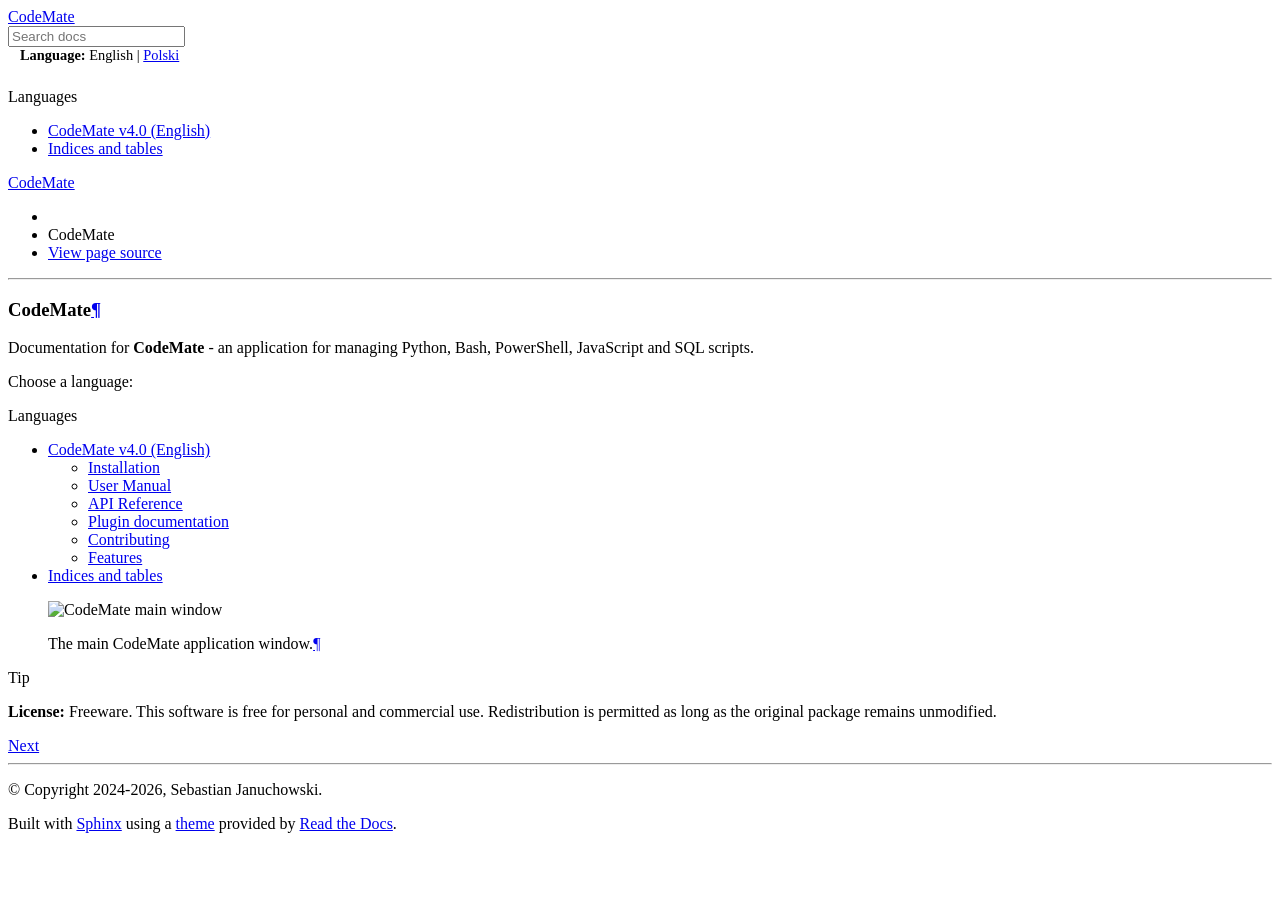
==== index.html @ ad871333 "Create index.html" ====
<!DOCTYPE html>
<html class="writer-html5" lang="en" data-content_root="docs/_build/html/">
<head>
  <meta charset="utf-8" /><meta name="viewport" content="width=device-width, initial-scale=1" />

  <meta name="viewport" content="width=device-width, initial-scale=1.0" />
  <title>CodeMate &mdash; CodeMate 4.0 documentation</title>
      <link rel="stylesheet" type="text/css" href="docs/_build/html/_static/pygments.css?v=b86133f3" />
      <link rel="stylesheet" type="text/css" href="docs/_build/html/_static/css/theme.css?v=9edc463e" />
      <link rel="stylesheet" type="text/css" href="docs/_build/html/_static/custom.css?v=9da81efe" />


      <script src="docs/_build/html/_static/jquery.js?v=5d32c60e"></script>
      <script src="docs/_build/html/_static/_sphinx_javascript_frameworks_compat.js?v=2cd50e6c"></script>
      <script src="docs/_build/html/_static/documentation_options.js?v=9f5556dd"></script>
      <script src="docs/_build/html/_static/doctools.js?v=fd6eb6e6"></script>
      <script src="docs/_build/html/_static/sphinx_highlight.js?v=6ffebe34"></script>
    <script src="docs/_build/html/_static/js/theme.js"></script>
    <link rel="index" title="Index" href="docs/_build/html/genindex.html" />
    <link rel="search" title="Search" href="docs/_build/html/search.html" />
    <link rel="next" title="CodeMate v4.0" href="docs/_build/html/en/index.html" />
</head>

<body class="wy-body-for-nav">


  <div class="wy-grid-for-nav">
    <nav data-toggle="wy-nav-shift" class="wy-nav-side">
      <div class="wy-side-scroll">
        <div class="wy-side-nav-search" >




          <a href="docs/_build/html/en/index.html" class="icon icon-home">
            CodeMate
          </a>
<div role="search">
  <form id="rtd-search-form" class="wy-form" action="docs/_build/html/search.html" method="get">
    <input type="text" name="q" placeholder="Search docs" aria-label="Search docs" />
    <input type="hidden" name="check_keywords" value="yes" />
    <input type="hidden" name="area" value="default" />
  </form>
</div>

<div class="lang-switcher" style="padding: 0 12px 8px 12px; font-size: 0.9em;">

  <strong>Language:</strong>

      <span>English</span>
       |

      <a href="docs/_build/html/pl/index.html">Polski</a>



</div>

        </div><div class="wy-menu wy-menu-vertical" data-spy="affix" role="navigation" aria-label="Navigation menu">
              <p class="caption" role="heading"><span class="caption-text">Languages</span></p>
<ul>
<li class="toctree-l1"><a class="reference internal" href="docs/_build/html/en/index.html">CodeMate v4.0 (English)</a></li>
<li class="toctree-l1"><a class="reference internal" href="docs/_build/html/en/index.html#indices-and-tables">Indices and tables</a></li>
</ul>

        </div>
      </div>
    </nav>

    <section data-toggle="wy-nav-shift" class="wy-nav-content-wrap"><nav class="wy-nav-top" aria-label="Mobile navigation menu" >
          <i data-toggle="wy-nav-top" class="fa fa-bars"></i>
          <a href="docs/_build/html/en/index.html">CodeMate</a>
      </nav>

      <div class="wy-nav-content">
        <div class="rst-content">
          <div role="navigation" aria-label="Page navigation">
  <ul class="wy-breadcrumbs">
      <li><a href="docs/_build/html/en/index.html" class="icon icon-home" aria-label="Home"></a></li>
      <li class="breadcrumb-item active">CodeMate</li>
      <li class="wy-breadcrumbs-aside">
            <a href="docs/_build/html/_sources/index.rst.txt" rel="nofollow"> View page source</a>
      </li>
  </ul>
  <hr/>
</div>
          <div role="main" class="document" itemscope="itemscope" itemtype="http://schema.org/Article">
           <div itemprop="articleBody">

  <section id="codemate">
<h1>CodeMate<a class="headerlink" href="#codemate" title="Link to this heading">¶</a></h1>
<p>Documentation for <strong>CodeMate</strong> - an application for managing Python, Bash, PowerShell, JavaScript and SQL scripts.</p>
<p>Choose a language:</p>
<div class="toctree-wrapper compound">
<p class="caption" role="heading"><span class="caption-text">Languages</span></p>
<ul>
<li class="toctree-l1"><a class="reference internal" href="docs/_build/html/en/index.html">CodeMate v4.0 (English)</a><ul>
<li class="toctree-l2"><a class="reference internal" href="docs/_build/html/en/installation.html">Installation</a></li>
<li class="toctree-l2"><a class="reference internal" href="docs/_build/html/en/usage.html">User Manual</a></li>
<li class="toctree-l2"><a class="reference internal" href="docs/_build/html/api.html">API Reference</a></li>
<li class="toctree-l2"><a class="reference internal" href="docs/_build/html/en/plugins.html">Plugin documentation</a></li>
<li class="toctree-l2"><a class="reference internal" href="docs/_build/html/en/contributing.html">Contributing</a></li>
<li class="toctree-l2"><a class="reference internal" href="docs/_build/html/en/index.html#features">Features</a></li>
</ul>
</li>
<li class="toctree-l1"><a class="reference internal" href="docs/_build/html/en/index.html#indices-and-tables">Indices and tables</a></li>
</ul>
</div>
<figure class="align-center" id="id1">
<img alt="CodeMate main window" src="docs/_build/html/_images/screenshot.png" />
<figcaption>
<p><span class="caption-text">The main CodeMate application window.</span><a class="headerlink" href="#id1" title="Link to this image">¶</a></p>
</figcaption>
</figure>
<div class="admonition tip">
<p class="admonition-title">Tip</p>
<p><strong>License:</strong> Freeware.
This software is free for personal and commercial use. Redistribution is
permitted as long as the original package remains unmodified.</p>
</div>
</section>


           </div>
          </div>
          <footer><div class="rst-footer-buttons" role="navigation" aria-label="Footer">
        <a href="docs/_build/html/en/index.html" class="btn btn-neutral float-right" title="CodeMate v4.0" accesskey="n" rel="next">Next <span class="fa fa-arrow-circle-right" aria-hidden="true"></span></a>
    </div>

  <hr/>

  <div role="contentinfo">
    <p>&#169; Copyright 2024-2026, Sebastian Januchowski.</p>
  </div>

  Built with <a href="https://www.sphinx-doc.org/">Sphinx</a> using a
    <a href="https://github.com/readthedocs/sphinx_rtd_theme">theme</a>
    provided by <a href="https://readthedocs.org">Read the Docs</a>.


</footer>
        </div>
      </div>
    </section>
  </div>
  <script>
      jQuery(function () {
          SphinxRtdTheme.Navigation.enable(true);
      });
  </script>

</body>
</html>
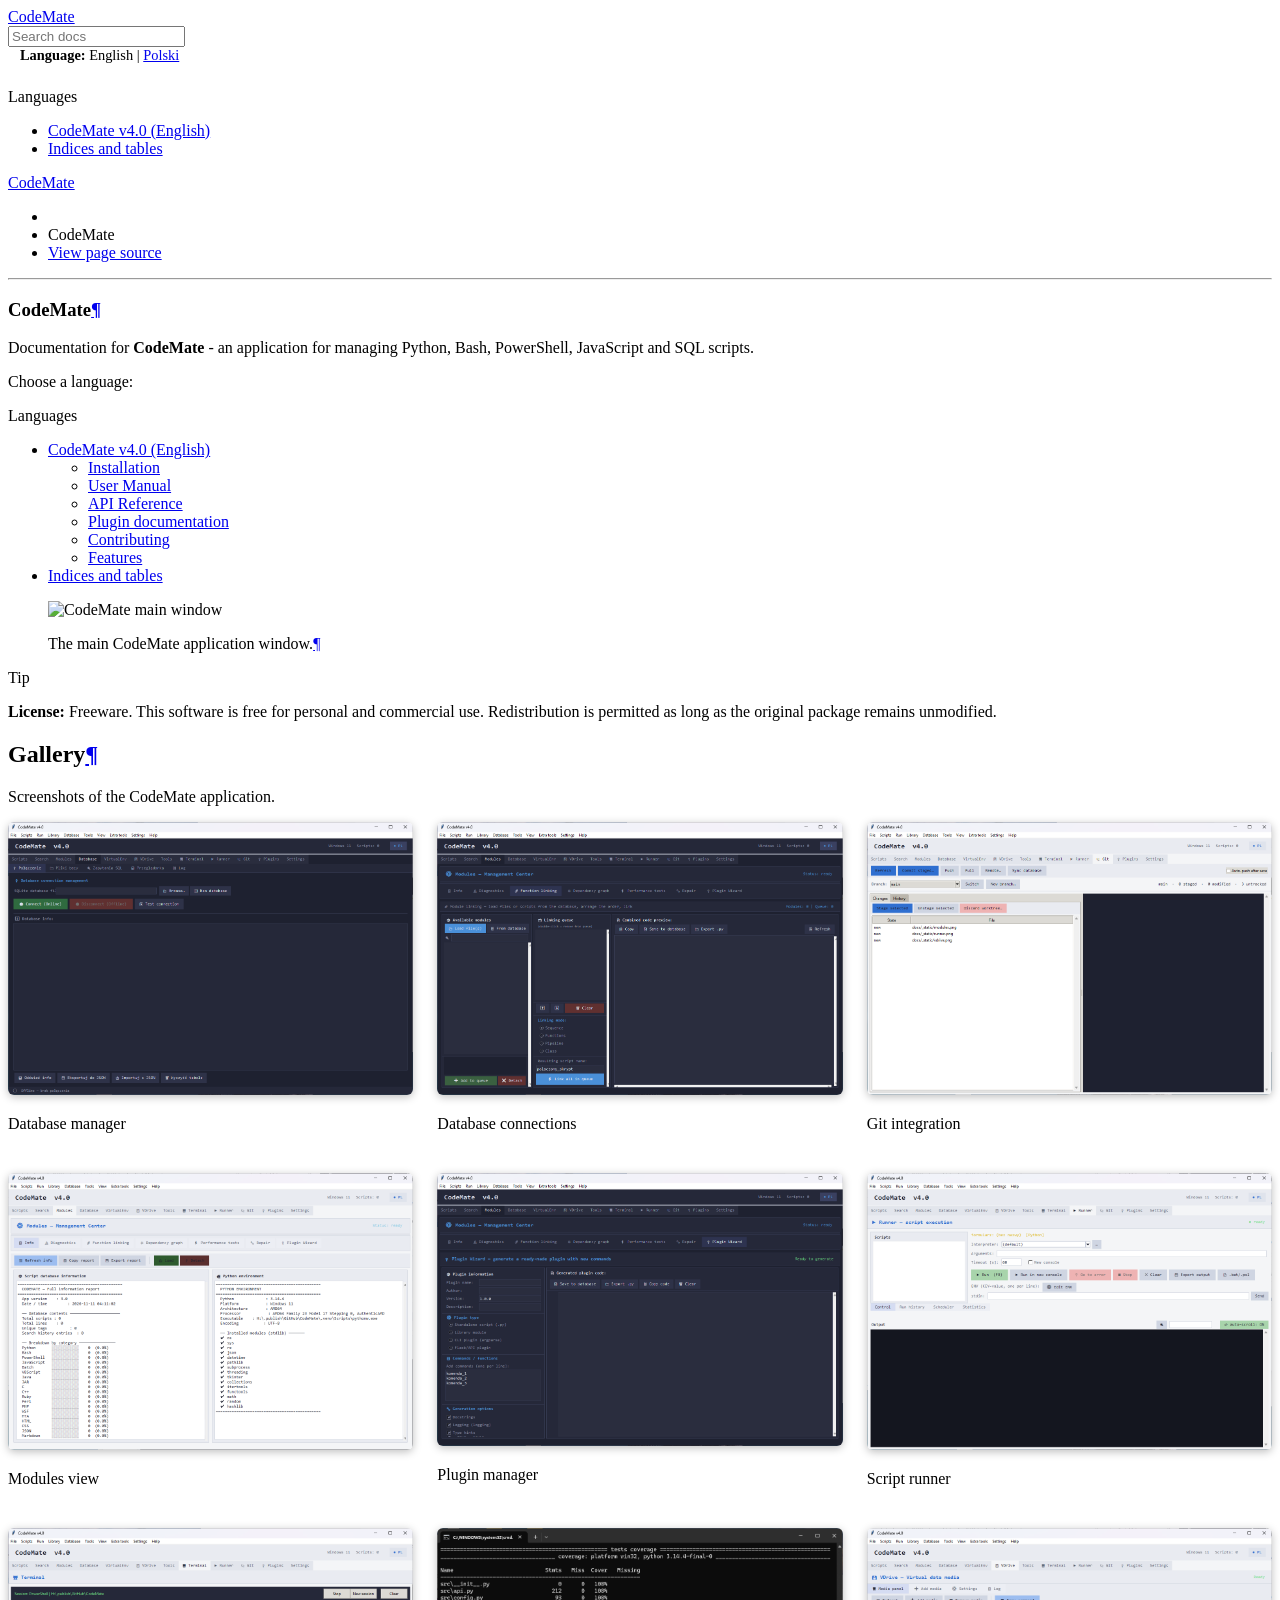
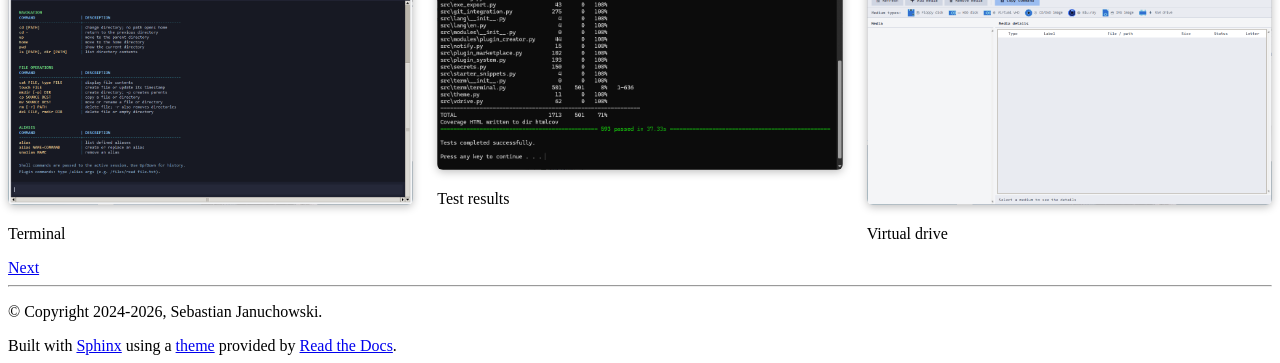
==== commit f1ee4bc8: "update documentation" ====
--- a/index.html
+++ b/index.html
@@ -120,6 +120,49 @@
 </div>
 </section>
 
+<section id="gallery">
+<h2>Gallery<a class="headerlink" href="#gallery" title="Link to this heading">¶</a></h2>
+<p>Screenshots of the CodeMate application.</p>
+<div style="display: grid; grid-template-columns: repeat(auto-fill, minmax(320px, 1fr)); gap: 1.5rem;">
+<figure style="margin: 0;">
+<img alt="Database manager" src="docs/_static/database.png" style="max-width: 100%; height: auto; border-radius: 6px; box-shadow: 0 2px 8px rgba(0, 0, 0, 0.25);" />
+<figcaption><p>Database manager</p></figcaption>
+</figure>
+<figure style="margin: 0;">
+<img alt="Database connections" src="docs/_static/database2.png" style="max-width: 100%; height: auto; border-radius: 6px; box-shadow: 0 2px 8px rgba(0, 0, 0, 0.25);" />
+<figcaption><p>Database connections</p></figcaption>
+</figure>
+<figure style="margin: 0;">
+<img alt="Git integration" src="docs/_static/git.png" style="max-width: 100%; height: auto; border-radius: 6px; box-shadow: 0 2px 8px rgba(0, 0, 0, 0.25);" />
+<figcaption><p>Git integration</p></figcaption>
+</figure>
+<figure style="margin: 0;">
+<img alt="Modules view" src="docs/_static/modules.png" style="max-width: 100%; height: auto; border-radius: 6px; box-shadow: 0 2px 8px rgba(0, 0, 0, 0.25);" />
+<figcaption><p>Modules view</p></figcaption>
+</figure>
+<figure style="margin: 0;">
+<img alt="Plugin manager" src="docs/_static/plugin.png" style="max-width: 100%; height: auto; border-radius: 6px; box-shadow: 0 2px 8px rgba(0, 0, 0, 0.25);" />
+<figcaption><p>Plugin manager</p></figcaption>
+</figure>
+<figure style="margin: 0;">
+<img alt="Script runner" src="docs/_static/runner.png" style="max-width: 100%; height: auto; border-radius: 6px; box-shadow: 0 2px 8px rgba(0, 0, 0, 0.25);" />
+<figcaption><p>Script runner</p></figcaption>
+</figure>
+<figure style="margin: 0;">
+<img alt="Terminal" src="docs/_static/terminal.png" style="max-width: 100%; height: auto; border-radius: 6px; box-shadow: 0 2px 8px rgba(0, 0, 0, 0.25);" />
+<figcaption><p>Terminal</p></figcaption>
+</figure>
+<figure style="margin: 0;">
+<img alt="Test results" src="docs/_static/test%20results.png" style="max-width: 100%; height: auto; border-radius: 6px; box-shadow: 0 2px 8px rgba(0, 0, 0, 0.25);" />
+<figcaption><p>Test results</p></figcaption>
+</figure>
+<figure style="margin: 0;">
+<img alt="Virtual drive" src="docs/_static/vdrive.png" style="max-width: 100%; height: auto; border-radius: 6px; box-shadow: 0 2px 8px rgba(0, 0, 0, 0.25);" />
+<figcaption><p>Virtual drive</p></figcaption>
+</figure>
+</div>
+</section>
+
 
            </div>
           </div>
